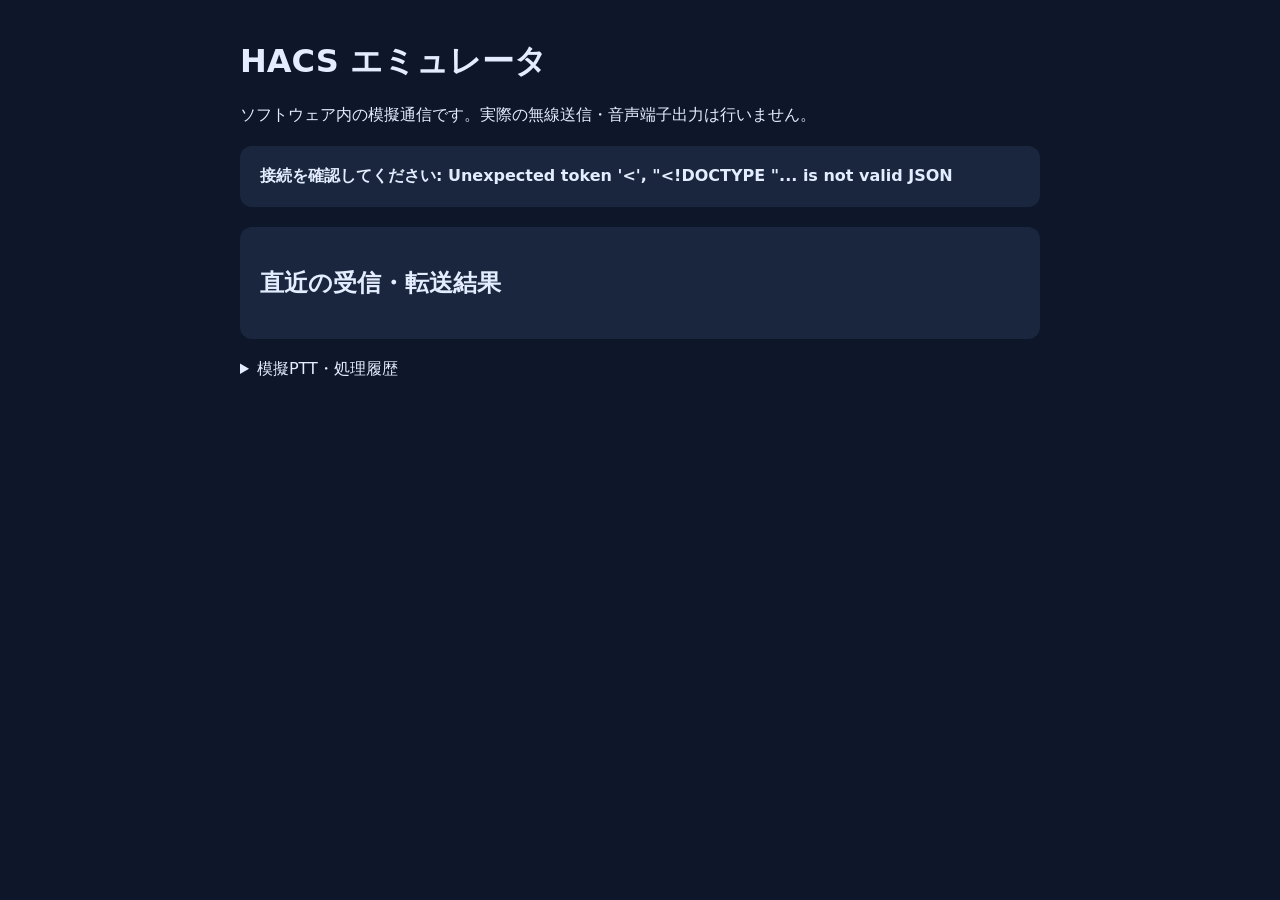
==== emulator.html @ 1381cbb7 "Add separate radio and aircraft receiver emulators with WAV link and Docker profiles" ====
<!doctype html><html lang="ja"><meta charset="utf-8"><meta name="viewport" content="width=device-width,initial-scale=1"><title>HACS エミュレータ</title>
<style>body{font:16px system-ui;background:#0d1729;color:#e4edff;max-width:800px;margin:40px auto;padding:0 20px}section{background:#19263d;padding:20px;margin:20px 0;border-radius:12px}label{display:block;margin:12px 0}input,select,button{font:inherit;padding:9px;border-radius:6px;max-width:100%;box-sizing:border-box}button{cursor:pointer;background:#9fc5ff}pre{white-space:pre-wrap;overflow-wrap:anywhere}#code{font-size:32px;color:#9cddc2}a{color:#9fc5ff}</style>
<h1 id="title">HACS エミュレータ</h1><p>ソフトウェア内の模擬通信です。実際の無線送信・音声端子出力は行いません。</p>
<section><strong id="state">接続中…</strong><div id="code"></div><div id="epoch"></div></section>
<section id="aircraft" hidden><h2>自機の受信設定</h2><form id="config">
<label>機番号（4桁） <input name="tail_number" value="5501" pattern="[0-9]{4}" required maxlength="4"></label>
<label>自機コード方式 <select name="mode"><option value="selcal16">SELCAL 16</option><option value="selcal32">SELCAL 32</option></select></label>
<label>受信能力 <select name="receive_mode"><option value="selcal32">SELCAL 32（16音を含む）</option><option value="selcal16">SELCAL 16</option></select></label><button>設定を反映</button></form></section>
<section id="radio" hidden><h2>試験音声の生成・模擬送信</h2><form id="generate"><label>呼び出し先機番号 <input name="tail_number" value="5501" pattern="[0-9]{4}" required maxlength="4"></label><label>コード方式 <select name="mode"><option value="selcal16">SELCAL 16</option><option value="selcal32">SELCAL 32</option></select></label><button>試験WAVを生成</button></form>
<p>またはHACS送信画面で生成・保存したWAVを選択してください。</p><input id="file" type="file" accept=".wav,audio/wav"><p><audio id="audio" controls></audio></p><button id="send" disabled>無線機から航空機へ模擬送信</button><p id="waveinfo"></p></section>
<p id="message" role="status" aria-live="polite"></p><section><h2>直近の受信・転送結果</h2><strong id="result"></strong><pre id="detail"></pre></section><details><summary>模擬PTT・処理履歴</summary><pre id="events"></pre></details><script src="/emulator_ui.js"></script></html>
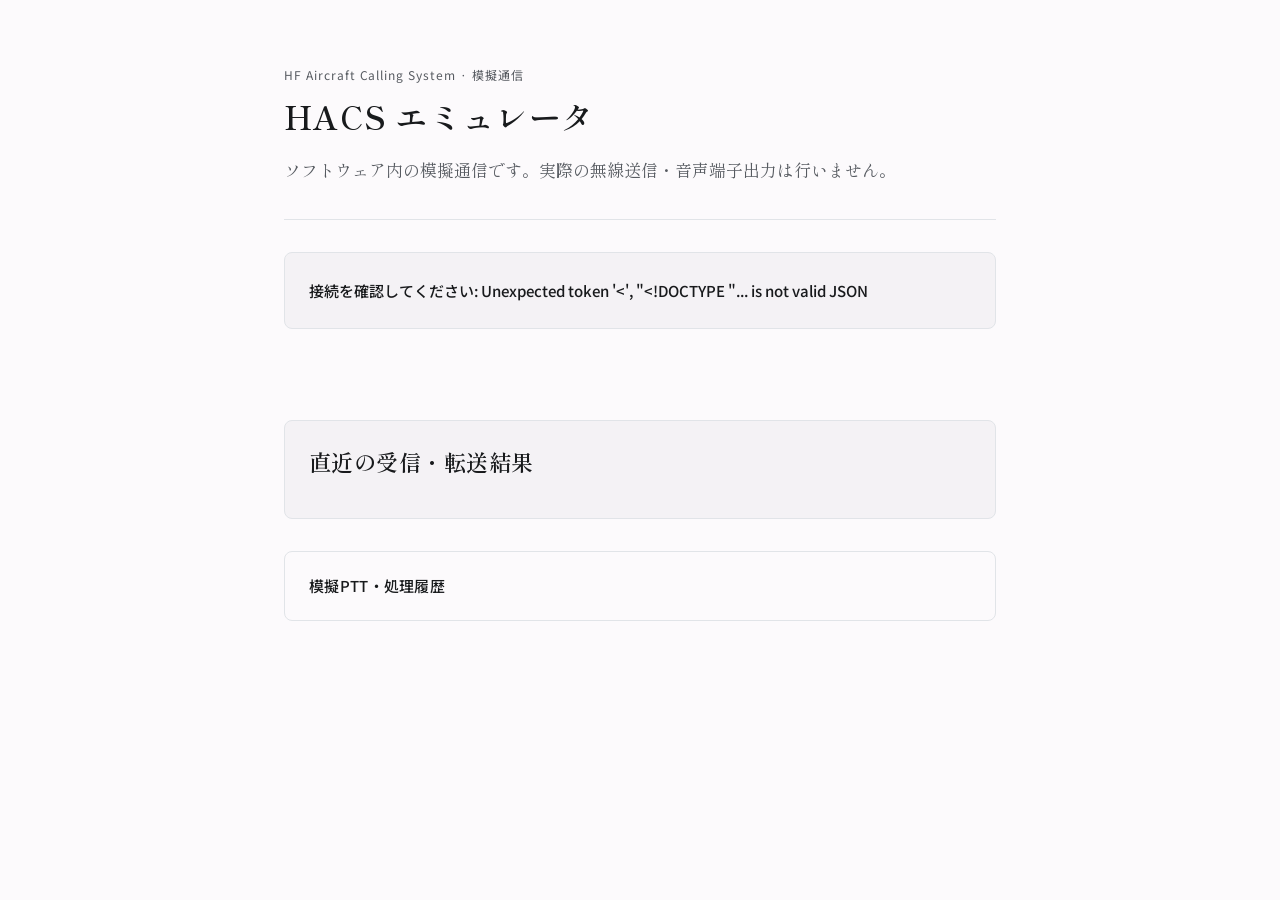
==== commit b1025cd1: "Apply the Wabi-Sabi Washitsu design system to all web UIs Replace the per-page inline dark-blue styl" ====
--- a/emulator.html
+++ b/emulator.html
@@ -1,11 +1,11 @@
 <!doctype html><html lang="ja"><meta charset="utf-8"><meta name="viewport" content="width=device-width,initial-scale=1"><title>HACS エミュレータ</title>
-<style>body{font:16px system-ui;background:#0d1729;color:#e4edff;max-width:800px;margin:40px auto;padding:0 20px}section{background:#19263d;padding:20px;margin:20px 0;border-radius:12px}label{display:block;margin:12px 0}input,select,button{font:inherit;padding:9px;border-radius:6px;max-width:100%;box-sizing:border-box}button{cursor:pointer;background:#9fc5ff}pre{white-space:pre-wrap;overflow-wrap:anywhere}#code{font-size:32px;color:#9cddc2}a{color:#9fc5ff}</style>
-<h1 id="title">HACS エミュレータ</h1><p>ソフトウェア内の模擬通信です。実際の無線送信・音声端子出力は行いません。</p>
-<section><strong id="state">接続中…</strong><div id="code"></div><div id="epoch"></div></section>
-<section id="aircraft" hidden><h2>自機の受信設定</h2><form id="config">
-<label>機番号（4桁） <input name="tail_number" value="5501" pattern="[0-9]{4}" required maxlength="4"></label>
+<link rel="stylesheet" href="/washitsu.css">
+<main class="narrow"><header class="page-head"><p class="eyebrow">HF Aircraft Calling System · 模擬通信</p><h1 id="title">HACS エミュレータ</h1><p class="lead">ソフトウェア内の模擬通信です。実際の無線送信・音声端子出力は行いません。</p></header>
+<section class="card"><strong id="state">接続中…</strong><div id="code" class="big-code"></div><div id="epoch" class="note"></div></section>
+<section id="aircraft" class="card" hidden><h2>自機の受信設定</h2><form id="config">
+<label>呼び出し相手先（4桁） <input name="tail_number" value="5501" pattern="[0-9]{4}" required maxlength="4"></label>
 <label>自機コード方式 <select name="mode"><option value="selcal16">SELCAL 16</option><option value="selcal32">SELCAL 32</option></select></label>
-<label>受信能力 <select name="receive_mode"><option value="selcal32">SELCAL 32（16音を含む）</option><option value="selcal16">SELCAL 16</option></select></label><button>設定を反映</button></form></section>
-<section id="radio" hidden><h2>試験音声の生成・模擬送信</h2><form id="generate"><label>呼び出し先機番号 <input name="tail_number" value="5501" pattern="[0-9]{4}" required maxlength="4"></label><label>コード方式 <select name="mode"><option value="selcal16">SELCAL 16</option><option value="selcal32">SELCAL 32</option></select></label><button>試験WAVを生成</button></form>
-<p>またはHACS送信画面で生成・保存したWAVを選択してください。</p><input id="file" type="file" accept=".wav,audio/wav"><p><audio id="audio" controls></audio></p><button id="send" disabled>無線機から航空機へ模擬送信</button><p id="waveinfo"></p></section>
-<p id="message" role="status" aria-live="polite"></p><section><h2>直近の受信・転送結果</h2><strong id="result"></strong><pre id="detail"></pre></section><details><summary>模擬PTT・処理履歴</summary><pre id="events"></pre></details><script src="/emulator_ui.js"></script></html>
+<label>受信能力 <select name="receive_mode"><option value="selcal32">SELCAL 32（16音を含む）</option><option value="selcal16">SELCAL 16</option></select></label><button class="primary">設定を反映</button></form></section>
+<section id="radio" class="card" hidden><h2>試験音声の生成・模擬送信</h2><form id="generate"><label>呼び出し相手先 <input name="tail_number" value="5501" pattern="[0-9]{4}" required maxlength="4"></label><label>コード方式 <select name="mode"><option value="selcal16">SELCAL 16</option><option value="selcal32">SELCAL 32</option></select></label><button>試験WAVを生成</button></form>
+<p>またはHACS送信画面で生成・保存したWAVを選択してください。</p><input id="file" type="file" accept=".wav,audio/wav"><p><audio id="audio" controls></audio></p><button id="send" class="primary" disabled>無線機から航空機へ模擬送信</button><p id="waveinfo" class="note"></p></section>
+<p id="message" role="status" aria-live="polite"></p><section class="card"><h2>直近の受信・転送結果</h2><strong id="result"></strong><pre id="detail"></pre></section><details><summary>模擬PTT・処理履歴</summary><pre id="events"></pre></details></main><script src="/emulator_ui.js"></script></html>
--- a/washitsu.css
+++ b/washitsu.css
@@ -0,0 +1,241 @@
+/* HACS — Wabi-Sabi Washitsu design system
+   Source: the "Wabi-Sabi Washitsu" design system (tokens.json / README / bundle.css).
+   Colors are referenced only through the tokens below. No shadows, no gradients:
+   depth comes from bg-primary → bg-secondary → bg-tertiary and 1px border-default lines.
+   Theme: 昼の章 (light) by default, 夜の章 (dark) when the OS prefers dark.
+   Fonts load from Google Fonts; offline, the local Mincho / Gothic fallbacks are used. */
+@import url("https://fonts.googleapis.com/css2?family=Shippori+Mincho:wght@400;600&family=Noto+Sans+JP:wght@400;500&family=Inter:wght@400;500&family=JetBrains+Mono:wght@400&display=swap");
+
+:root {
+  color-scheme: light dark;
+  /* color — 昼の章 */
+  --bg-primary: #FCFAFC;      /* 生成り和紙 */
+  --bg-secondary: #F4F2F5;    /* 練色 */
+  --bg-tertiary: #E5E8EC;     /* 湊鼠 */
+  --text-primary: #181A1C;    /* 呂色 */
+  --text-secondary: #575B61;  /* 素鼠 */
+  --text-muted: #8B919A;
+  --accent-primary: #1B364A;  /* 勝色 */
+  --accent-hover: #112330;
+  --accent-subtle: #E2E8EE;
+  --on-accent: #FFFFFF;
+  --border-default: #E1E4E8;
+  --success: #2E5940;         /* 千歳緑 */
+  --success-bg: #E8F0EA;
+  --warning: #B87B1E;         /* 琥珀色 */
+  --warning-bg: #F7EFE0;
+  --danger: #B53D35;          /* 茜色 */
+  --danger-bg: #F7E6E5;
+  /* type */
+  --font-serif: "Shippori Mincho", "Yu Mincho", "YuMincho", "Hiragino Mincho ProN", serif;
+  --font-sans: "Noto Sans JP", Inter, "Hiragino Sans", system-ui, sans-serif;
+  --font-mono: "JetBrains Mono", ui-monospace, Menlo, monospace;
+  /* spacing */
+  --space-1: 4px; --space-2: 8px; --space-3: 12px; --space-4: 16px;
+  --space-6: 24px; --space-8: 32px; --space-12: 48px; --space-16: 64px;
+  /* radius, border, motion */
+  --radius-sm: 4px; --radius-md: 6px; --radius-lg: 8px;
+  --border-width: 1px;
+  --duration-fast: 0.15s;
+  /* HACS: the UI spec asks for 44×44 CSS px touch targets (the system's button is 40px). */
+  --control-height: 44px;
+}
+
+@media (prefers-color-scheme: dark) {
+  :root {
+    /* color — 夜の章 */
+    --bg-primary: #161719;      /* 黒橡 */
+    --bg-secondary: #1E2023;    /* 憲法黒 */
+    --bg-tertiary: #282B30;     /* 煤竹色 */
+    --text-primary: #ECECEE;    /* 胡粉色 */
+    --text-secondary: #9FA3A9;  /* 鉛色 */
+    --text-muted: #676B71;
+    --accent-primary: #D86548;  /* 朱漆 */
+    --accent-hover: #E57559;
+    --accent-subtle: #38241F;
+    --on-accent: #FFFFFF;
+    --border-default: #2B2E33;
+    --success: #7DB394;
+    --success-bg: #1D2B23;
+    --warning: #D9A24E;
+    --warning-bg: #2D2418;
+    --danger: #E58178;
+    --danger-bg: #33201E;
+  }
+}
+
+/* ---- base ---- */
+*, *::before, *::after { box-sizing: border-box; }
+[hidden] { display: none !important; }
+html { background: var(--bg-primary); }
+body {
+  margin: 0;
+  font-family: var(--font-sans);
+  font-size: 15px;
+  line-height: 1.8;
+  background: var(--bg-primary);
+  color: var(--text-primary);
+  -webkit-text-size-adjust: 100%;
+}
+main { max-width: 960px; margin: 0 auto; padding: var(--space-16) var(--space-6); }
+main.narrow { max-width: 760px; }
+
+h1, h2, h3 { font-family: var(--font-serif); font-weight: 600; color: var(--text-primary); }
+h1 { font-size: 32px; line-height: 1.4; letter-spacing: .04em; margin: 0 0 var(--space-4); }
+h2 { font-size: 22px; line-height: 1.5; letter-spacing: .02em; margin: var(--space-8) 0 var(--space-4); }
+h3 { font-size: 18px; line-height: 1.5; letter-spacing: .02em; margin: var(--space-8) 0 var(--space-3); }
+p { margin: 0 0 var(--space-4); }
+a { color: var(--accent-primary); text-underline-offset: 3px; }
+a:hover { color: var(--accent-hover); }
+strong { font-weight: 500; }
+
+.eyebrow { font-size: 12px; letter-spacing: .08em; color: var(--text-secondary); margin: 0 0 var(--space-2); }
+.lead { font-family: var(--font-serif); font-size: 17px; line-height: 1.9; color: var(--text-secondary); }
+.note { font-size: 13px; line-height: 1.7; letter-spacing: .02em; color: var(--text-secondary); }
+.pre-line { white-space: pre-line; }
+input + .note, select + .note { margin-top: var(--space-2); }
+
+/* ---- page header ---- */
+.page-head { padding-bottom: var(--space-8); margin-bottom: var(--space-8); border-bottom: var(--border-width) solid var(--border-default); }
+.page-head .lead { margin-bottom: 0; }
+
+/* ---- tabs (障子の桟のような下線) ---- */
+nav[role=tablist] {
+  display: flex; flex-wrap: wrap; gap: var(--space-1);
+  margin: var(--space-8) 0 var(--space-6);
+  border-bottom: var(--border-width) solid var(--border-default);
+}
+nav[role=tablist] button {
+  margin: 0 0 calc(-1 * var(--border-width)); border: 0; border-radius: 0;
+  border-bottom: 2px solid transparent; background: transparent;
+  color: var(--text-secondary); padding: 0 var(--space-4);
+}
+nav[role=tablist] button:hover { background: transparent; color: var(--text-primary); border-bottom-color: var(--border-default); }
+nav[role=tablist] button[aria-selected="true"] { color: var(--accent-primary); border-bottom-color: var(--accent-primary); }
+section[role=tabpanel] { padding: var(--space-2) 0; }
+section[role=tabpanel] > h2:first-child { margin-top: 0; }
+
+/* ---- form ---- */
+label { display: block; margin: var(--space-6) 0 var(--space-2); font-size: 14px; font-weight: 500; letter-spacing: .02em; }
+fieldset label, form label { font-weight: 500; }
+label > input, label > select { display: block; margin-top: var(--space-2); font-weight: 400; }
+label > input[type=checkbox], label > input[type=radio] { display: inline-block; margin: 0 var(--space-2) 0 0; vertical-align: middle; }
+input, select, textarea, button { font: inherit; color: inherit; }
+input[type=text], input[type=number], input[type=password], input:not([type]), select, textarea {
+  min-height: var(--control-height); max-width: 100%;
+  padding: var(--space-2) var(--space-3);
+  background: var(--bg-primary); color: var(--text-primary);
+  border: var(--border-width) solid var(--border-default); border-radius: var(--radius-md);
+  transition: border-color var(--duration-fast) ease;
+}
+input:hover, select:hover, textarea:hover { border-color: var(--text-muted); }
+input::placeholder { color: var(--text-muted); }
+input:disabled, select:disabled, textarea:disabled { color: var(--text-muted); background: var(--bg-secondary); cursor: not-allowed; }
+input.code-input, input[inputmode=numeric][maxlength="4"] {
+  font-family: var(--font-mono); font-size: 26px; letter-spacing: .2em; width: 12ch; min-width: 0;
+}
+input[type=file] { max-width: 100%; font-size: 14px; color: var(--text-secondary); }
+input[type=file]::file-selector-button {
+  font: inherit; min-height: var(--control-height); margin-right: var(--space-3);
+  padding: 0 var(--space-4); border-radius: var(--radius-md);
+  border: var(--border-width) solid var(--border-default); background: var(--bg-secondary); color: var(--text-primary); cursor: pointer;
+}
+input[type=range] { width: 100%; max-width: 480px; accent-color: var(--accent-primary); min-height: var(--control-height); }
+input[type=checkbox], input[type=radio] { accent-color: var(--accent-primary); width: 18px; height: 18px; }
+fieldset {
+  margin: var(--space-6) 0; padding: var(--space-2) var(--space-6) var(--space-6);
+  border: var(--border-width) solid var(--border-default); border-radius: var(--radius-lg);
+}
+legend { padding: 0 var(--space-2); font-family: var(--font-serif); font-weight: 600; letter-spacing: .02em; }
+
+/* ---- buttons ---- */
+button {
+  min-height: var(--control-height); min-width: var(--control-height);
+  margin: var(--space-2) var(--space-2) var(--space-2) 0; padding: 0 var(--space-6);
+  font-size: 14px; font-weight: 500; letter-spacing: .02em; line-height: 1.2;
+  background: var(--bg-secondary); color: var(--text-primary);
+  border: var(--border-width) solid var(--border-default); border-radius: var(--radius-md);
+  cursor: pointer;
+  transition: background-color var(--duration-fast) ease, border-color var(--duration-fast) ease, color var(--duration-fast) ease;
+}
+button:hover { background: var(--bg-tertiary); }
+button.primary { background: var(--accent-primary); border-color: var(--accent-primary); color: var(--on-accent); }
+button.primary:hover { background: var(--accent-hover); border-color: var(--accent-hover); }
+button.danger { color: var(--danger); }
+button.danger:hover { background: var(--danger-bg); border-color: var(--danger-bg); }
+button:disabled, button.primary:disabled, button.danger:disabled {
+  background: var(--bg-secondary); border-color: var(--border-default); color: var(--text-muted); cursor: not-allowed;
+}
+:focus-visible { outline: 2px solid var(--accent-primary); outline-offset: 2px; }
+input:focus-visible, select:focus-visible, textarea:focus-visible { border-color: var(--accent-primary); }
+
+/* ---- containers (card) ---- */
+.card, .setting-code, .transmit, .panel-card {
+  background: var(--bg-secondary);
+  border: var(--border-width) solid var(--border-default); border-radius: var(--radius-lg);
+  padding: var(--space-6); margin: var(--space-8) 0;
+}
+.transmit > h3:first-child, .card > h2:first-child, .card > h3:first-child { margin-top: 0; }
+.setting-code > span { display: block; font-size: 12px; letter-spacing: .08em; color: var(--text-secondary); }
+.setting-code output {
+  display: block; margin: var(--space-2) 0 var(--space-3);
+  font-family: var(--font-mono); font-size: 32px; line-height: 1.3; letter-spacing: .15em;
+  font-variant-numeric: tabular-nums; overflow-wrap: anywhere; color: var(--text-primary);
+}
+.setting-code .note { margin: 0; }
+
+/* rotation status line at the top of each page */
+#rotation-status {
+  padding: var(--space-3) var(--space-4); margin: var(--space-6) 0;
+  background: var(--bg-secondary); border: var(--border-width) solid var(--border-default); border-radius: var(--radius-md);
+}
+
+/* receiver result: 自局一致 = 千歳緑 (word always shown alongside the color) */
+.result {
+  padding: var(--space-6); margin: var(--space-8) 0; white-space: pre-line;
+  font-size: 17px; line-height: 1.8;
+  background: var(--bg-secondary); border: var(--border-width) solid var(--border-default); border-radius: var(--radius-lg);
+}
+.result.alert { background: var(--success-bg); border-color: var(--success); color: var(--text-primary); }
+.result.alert::first-line { color: var(--success); font-weight: 500; }
+
+/* ---- details / tables / misc ---- */
+details {
+  margin: var(--space-6) 0; padding: var(--space-3) var(--space-6);
+  border: var(--border-width) solid var(--border-default); border-radius: var(--radius-lg); background: var(--bg-primary);
+}
+details[open] { padding-bottom: var(--space-6); }
+summary { cursor: pointer; min-height: var(--control-height); display: flex; align-items: center; font-weight: 500; letter-spacing: .02em; }
+summary::marker { color: var(--text-muted); }
+table { width: 100%; border-collapse: collapse; font-size: 14px; font-variant-numeric: tabular-nums; margin: var(--space-4) 0; display: block; overflow-x: auto; }
+th, td { text-align: left; padding: var(--space-3) var(--space-4) var(--space-3) 0; border-bottom: var(--border-width) solid var(--border-default); white-space: nowrap; }
+th { font-size: 12px; font-weight: 500; letter-spacing: .06em; color: var(--text-secondary); }
+pre, code, kbd, samp { font-family: var(--font-mono); font-size: 13px; }
+pre {
+  white-space: pre-wrap; overflow-wrap: anywhere; line-height: 1.7;
+  background: var(--bg-tertiary); color: var(--text-primary);
+  border: var(--border-width) solid var(--border-default); border-radius: var(--radius-lg);
+  padding: var(--space-4) var(--space-6); margin: var(--space-4) 0;
+}
+pre:empty { display: none; }
+audio { width: 100%; margin: var(--space-4) 0; }
+hr { border: 0; border-top: var(--border-width) solid var(--border-default); margin: var(--space-8) 0; }
+[role=status] { min-height: 1.8em; }
+
+/* ---- emulator ---- */
+.big-code { font-family: var(--font-mono); font-size: 32px; letter-spacing: .15em; font-variant-numeric: tabular-nums; color: var(--accent-primary); }
+
+/* ---- narrow screens (320px must not scroll horizontally) ---- */
+@media (max-width: 600px) {
+  main { padding: var(--space-8) var(--space-4); }
+  h1 { font-size: 26px; }
+  nav[role=tablist] button { flex: 1 1 40%; padding: 0 var(--space-3); font-size: 14px; }
+  .card, .setting-code, .transmit, .result, fieldset { padding: var(--space-4); }
+  details { padding: var(--space-2) var(--space-4); }
+  .setting-code output, .big-code { font-size: 26px; }
+}
+
+@media (prefers-reduced-motion: reduce) { * { transition: none !important; } }
+
+/* transmit event log */
+.mono-log { font-family: var(--font-mono); white-space: pre; overflow-x: auto; padding-left: var(--space-6); }
